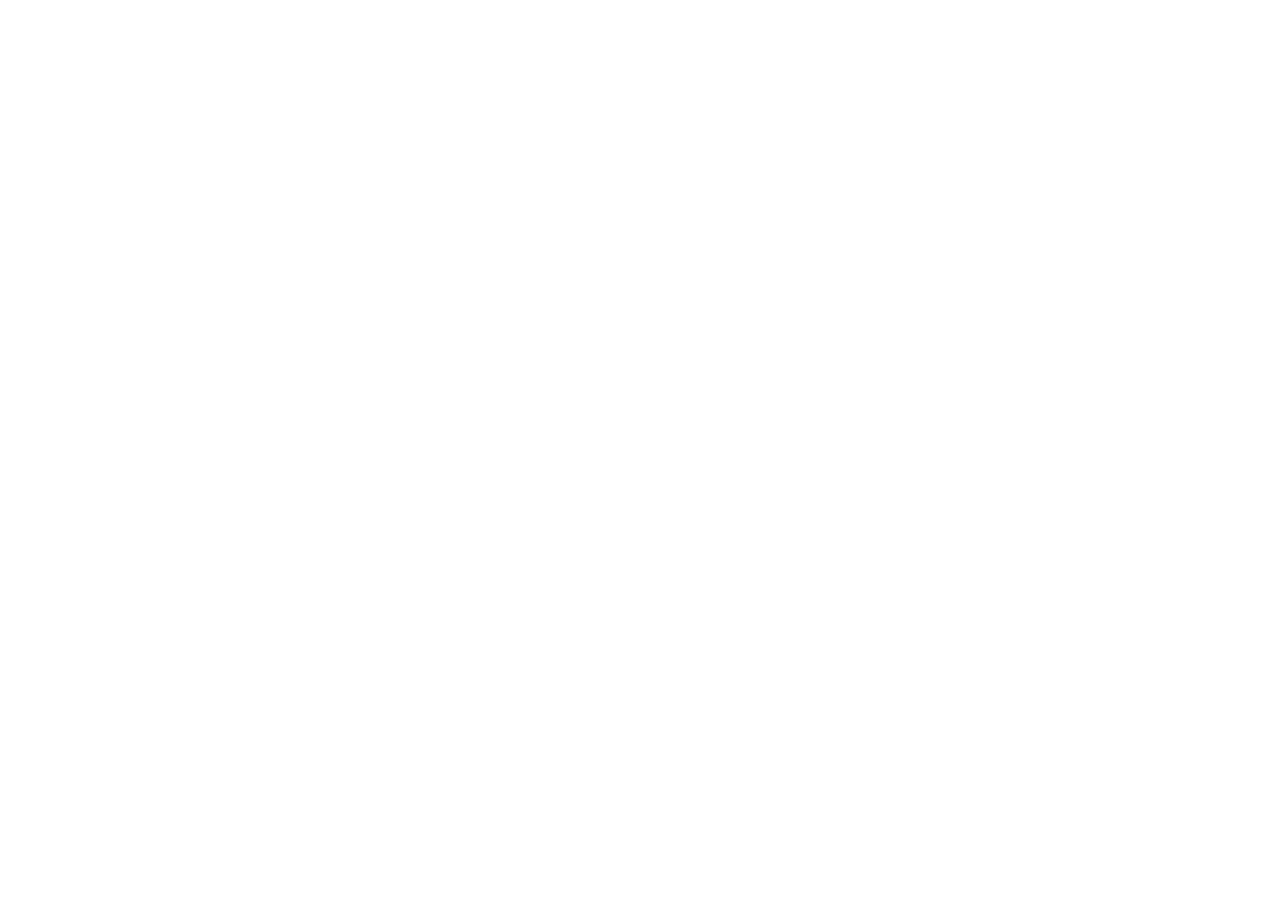
==== index.html @ faaabf3d "added starter files" ====
<!DOCTYPE html>
<html lang="en">
<head>
    <meta charset="UTF-8">
    <meta http-equiv="X-UA-Compatible" content="IE=edge">
    <meta name="viewport" content="width=device-width, initial-scale=1.0">
    <title>WEBD1123-WEEK11-JQUERY</title>
    <link rel="stylesheet" href="css/style.css">
</head>
<body>
    <div>
    
    </div>

    <script src="js/app.js"></script>
</body>
</html>
---- css/style.css ----
@import url("https://fonts.googleapis.com/css2?family=Montserrat:wght@400;600&family=Roboto:wght@100&display=swap");
* {
  padding: 0;
  margin: 0;
  -webkit-box-sizing: border-box;
          box-sizing: border-box;
  font-family: 'Montserrat', sans-serif;
}
/*# sourceMappingURL=style.css.map */
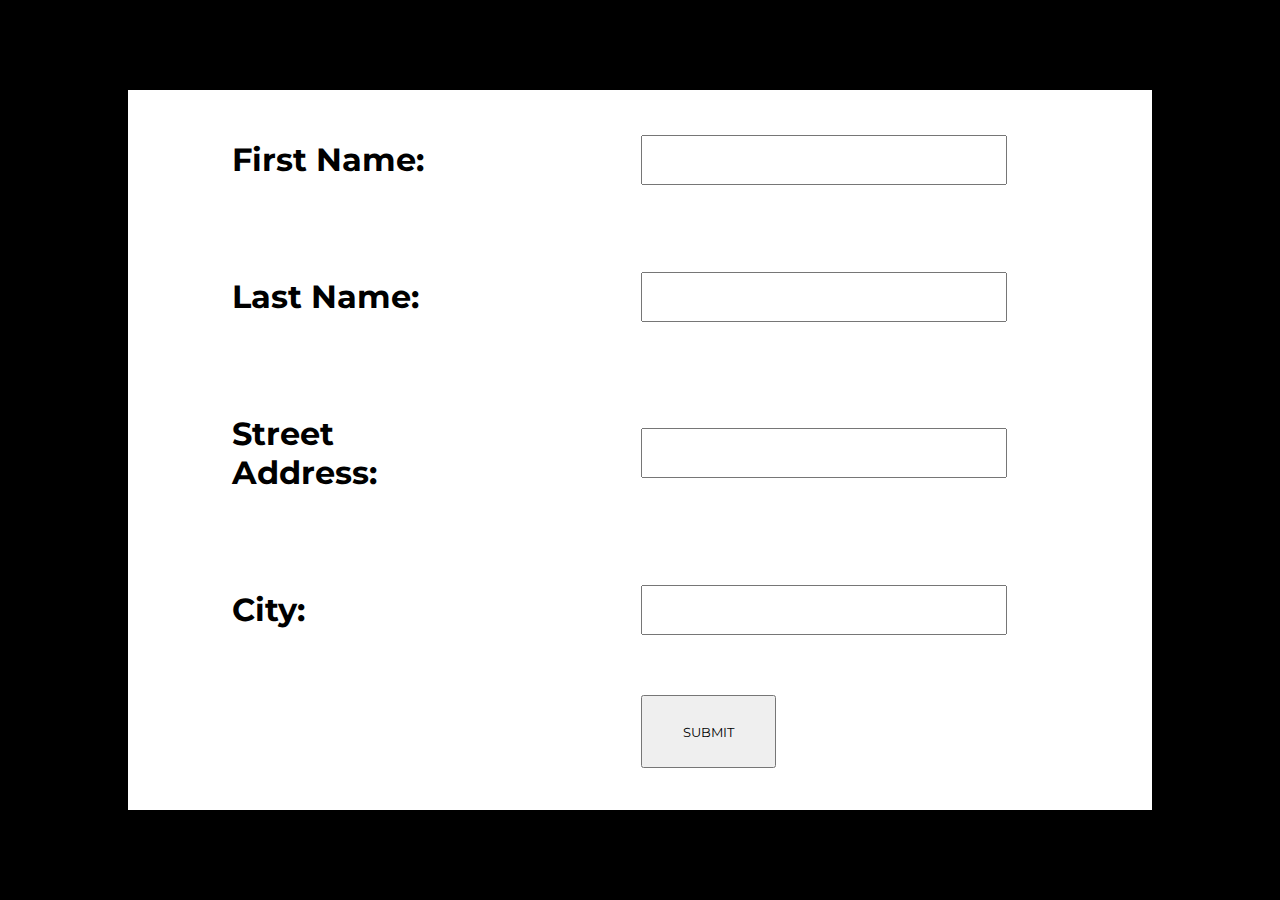
==== commit b0a10ae7: "all files updated" ====
--- a/index.html
+++ b/index.html
@@ -1,5 +1,6 @@
 <!DOCTYPE html>
 <html lang="en">
+
 <head>
     <meta charset="UTF-8">
     <meta http-equiv="X-UA-Compatible" content="IE=edge">
@@ -7,11 +8,89 @@
     <title>WEBD1123-WEEK11-JQUERY</title>
     <link rel="stylesheet" href="css/style.css">
 </head>
+
 <body>
-    <div>
-    
+    <!-- <div class="container">
+        <section>
+            <h1>jQuery Demo</h1>
+            <p id="myParagraph">
+                Lorem, ipsum dolor sit amet consectetur adipisicing elit. Quos facere, dolorum sequi laborum dolores
+                repellat
+                adipisci beatae, pariatur suscipit ex consectetur. Consequatur corporis sint eius blanditiis adipisci
+                illo
+                voluptatibus officiis, minima quibusdam reprehenderit nihil sed eligendi veniam totam? Distinctio
+                molestiae
+                aliquid vel? Quod, sequi illum! Vitae architecto impedit, quae esse optio enim. Facere veniam
+                reiciendis,
+                quaerat laudantium odio dicta ab provident rerum totam, debitis exercitationem alias assumenda numquam!
+                Sed
+                perspiciatis id, maxime et aliquam doloribus, ex libero quaerat similique dolore fugit inventore quis
+                veniam
+                magni nostrum maiores ipsum. Facere sequi, minima culpa quidem molestias, nisi iste animi nulla
+                veritatis
+                tempora molestiae debitis consectetur ea excepturi cupiditate eligendi maiores earum temporibus. Tenetur
+                ut
+                a quam, nisi repellat quibusdam sunt enim voluptatem excepturi repellendus. Rem vel accusantium ipsam
+                reiciendis laborum deleniti adipisci blanditiis, molestiae tempore nulla praesentium non dignissimos
+                neque
+                placeat consectetur cupiditate nisi omnis? Iure assumenda enim consequatur iusto repudiandae, ad nulla!
+                Aut
+                consectetur earum voluptate, harum similique provident. Reiciendis illo ratione, iste omnis distinctio
+                molestias voluptatum porro necessitatibus eum, est repellendus fuga officia aut minus nihil quaerat
+                magnam
+                at corrupti maiores illum asperiores natus saepe. Obcaecati inventore optio sint consectetur blanditiis
+                nulla totam eius? Quia debitis officiis ea aut fugit.
+            
+                <button id="myBtn">click me</button>
+            </p>
+        </section>
+    </div> -->
+    <div class="container">
+        <section id="section2">
+            <form action="#">
+                <table>
+                    <tr>
+                        <td class="form-label"><h1 class="form-label">First Name:</h1></td>
+                        <td class="form-label"><input type="text"></td>
+                    </tr>
+                    <tr>
+                        <td class="form-label"><h1 class="form-label">Last Name:</h1></td>
+                        <td class="form-label"><input type="text"></td>
+                    </tr>
+                    <tr>
+                        <td class="form-label"><h1 class="form-label">Street Address:</h1></td>
+                        <td class="form-label"><input type="text"></td>
+                    </tr>
+                    <tr>
+                        <td class="form-label"><h1 class="form-label">City:</h1></td>
+                        <td class="form-label"><input type="text"></td>
+                    </tr>
+                    <!-- <tr>
+                        <td class="form-label"><h1 class="form-label">State:</h1></td>
+                        <td class="form-label"><input type="text"></td>
+                    </tr> -->
+                    <!-- <tr>
+                        <td class="form-label"><h1 class="form-label">Zip Code:</h1></td>
+                        <td class="form-label"><input type="text"></td>
+                    </tr>
+                    <tr>
+                        <td class="form-label"><h1 class="form-label">EMail:</h1></td>
+                        <td class="form-label"><input type="text"></td>
+                    </tr> -->
+                    <tr>
+                        <td class="form-label"></td>
+                        <td class="form-label"><button style="padding:2em 3em;">SUBMIT</button></td>
+                    </tr> 
+                </table>
+            </form>
+        </section>
     </div>
-
+    <script src="https://code.jquery.com/jquery-3.6.1.min.js"
+        integrity="sha256-o88AwQnZB+VDvE9tvIXrMQaPlFFSUTR+nldQm1LuPXQ=" crossorigin="anonymous"></script>
+    <script>
+        window.jQuery || document.write('<script src="js/jquery-3.6.1.min.js"><\/script>')
+    </script>
     <script src="js/app.js"></script>
 </body>
+
 </html>--- a/css/style.css
+++ b/css/style.css
@@ -4,6 +4,88 @@
   margin: 0;
   -webkit-box-sizing: border-box;
           box-sizing: border-box;
-  font-family: 'Montserrat', sans-serif;
+  font-family: "Montserrat", sans-serif;
+}
+
+div.container {
+  width: 100%;
+  height: 100vh;
+  background-color: red;
+}
+
+div.container section {
+  width: inherit;
+  height: inherit;
+  display: -webkit-box;
+  display: -ms-flexbox;
+  display: flex;
+  -webkit-box-pack: center;
+      -ms-flex-pack: center;
+          justify-content: center;
+  -webkit-box-align: center;
+      -ms-flex-align: center;
+          align-items: center;
+  -webkit-box-orient: vertical;
+  -webkit-box-direction: normal;
+      -ms-flex-direction: column;
+          flex-direction: column;
+}
+
+div.container section h1 {
+  background-color: white;
+  width: 60%;
+  padding: 0.5em 48px;
+}
+
+div.container section p {
+  width: 60%;
+  color: white;
+  background-color: black;
+  padding: 3em;
+}
+
+div.container section p button#myBtn {
+  display: block;
+  padding: 1em 2em;
+  margin-top: 1em;
+  border: none;
+  background-color: red;
+  border-radius: 1em;
+  text-transform: uppercase;
+  color: white;
+  border: 2px solid white;
+  cursor: pointer;
+  -webkit-transition: all 200ms;
+  transition: all 200ms;
+}
+
+div.container section p button#myBtn:hover {
+  background-color: #640000;
+  border: 2px solid gray;
+}
+
+div.container section#section2 {
+  background-color: black;
+}
+
+div.container section#section2 form {
+  width: 80%;
+  height: 80%;
+  background-color: white;
+}
+
+div.container section#section2 form table {
+  width: 80%;
+  margin: 0 auto;
+}
+
+div.container section#section2 form table .form-label {
+  width: 50%;
+  padding: 1em 0;
+}
+
+div.container section#section2 form table .form-label input {
+  width: 90%;
+  height: 50px;
 }
 /*# sourceMappingURL=style.css.map */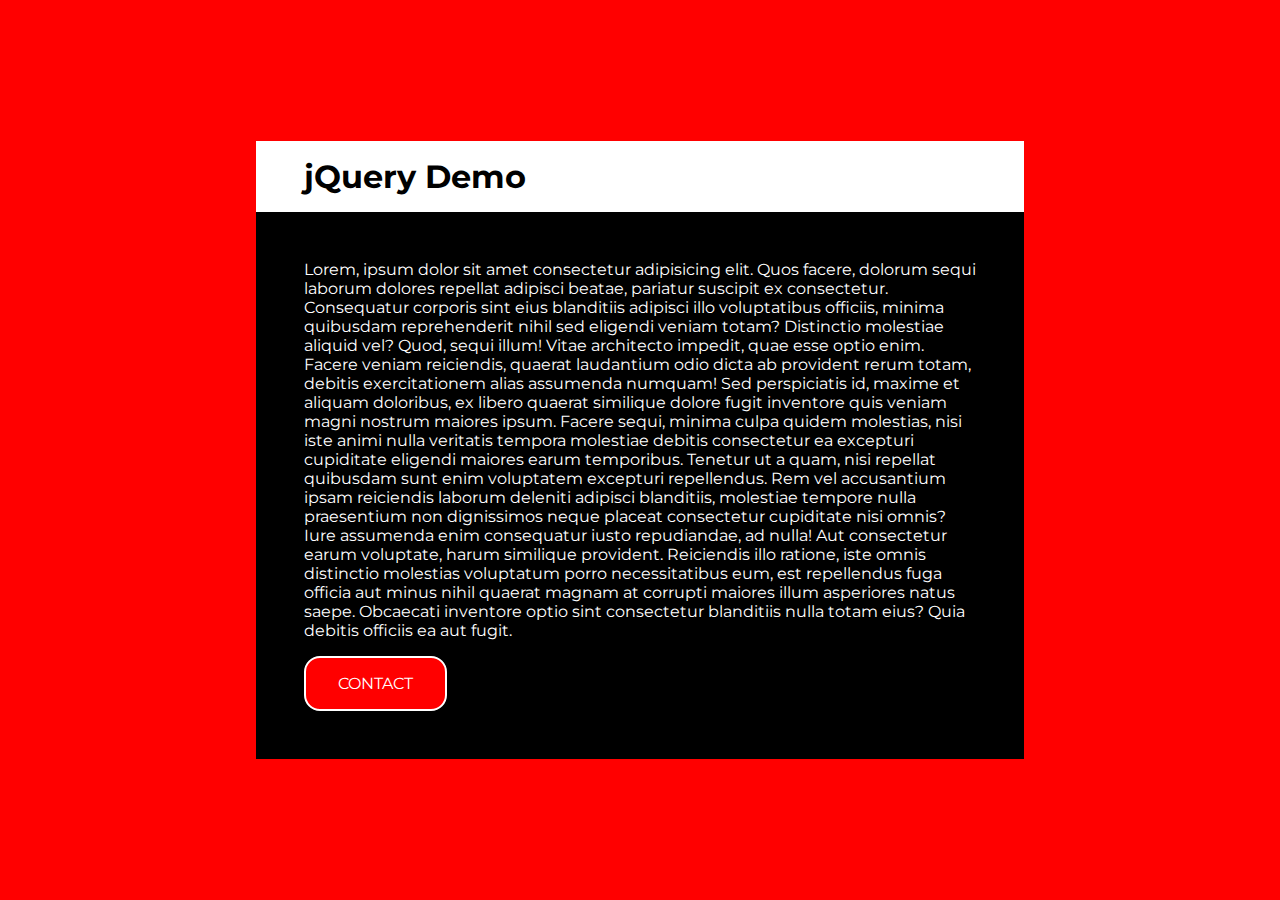
==== commit ad61c16d: "finished contact form" ====
--- a/index.html
+++ b/index.html
@@ -10,9 +10,9 @@
 </head>
 
 <body>
-    <!-- <div class="container">
+<div class="container">
         <section>
-            <h1>jQuery Demo</h1>
+            <h1 id="title1">jQuery Demo</h1>
             <p id="myParagraph">
                 Lorem, ipsum dolor sit amet consectetur adipisicing elit. Quos facere, dolorum sequi laborum dolores
                 repellat
@@ -41,50 +41,12 @@
                 at corrupti maiores illum asperiores natus saepe. Obcaecati inventore optio sint consectetur blanditiis
                 nulla totam eius? Quia debitis officiis ea aut fugit.
             
-                <button id="myBtn">click me</button>
+                <!-- <button class="myBtn">Contact</button> -->
+                <br><a class="myBTn" href="contact.html" target="_blank">Contact</a>
             </p>
         </section>
-    </div> -->
-    <div class="container">
-        <section id="section2">
-            <form action="#">
-                <table>
-                    <tr>
-                        <td class="form-label"><h1 class="form-label">First Name:</h1></td>
-                        <td class="form-label"><input type="text"></td>
-                    </tr>
-                    <tr>
-                        <td class="form-label"><h1 class="form-label">Last Name:</h1></td>
-                        <td class="form-label"><input type="text"></td>
-                    </tr>
-                    <tr>
-                        <td class="form-label"><h1 class="form-label">Street Address:</h1></td>
-                        <td class="form-label"><input type="text"></td>
-                    </tr>
-                    <tr>
-                        <td class="form-label"><h1 class="form-label">City:</h1></td>
-                        <td class="form-label"><input type="text"></td>
-                    </tr>
-                    <!-- <tr>
-                        <td class="form-label"><h1 class="form-label">State:</h1></td>
-                        <td class="form-label"><input type="text"></td>
-                    </tr> -->
-                    <!-- <tr>
-                        <td class="form-label"><h1 class="form-label">Zip Code:</h1></td>
-                        <td class="form-label"><input type="text"></td>
-                    </tr>
-                    <tr>
-                        <td class="form-label"><h1 class="form-label">EMail:</h1></td>
-                        <td class="form-label"><input type="text"></td>
-                    </tr> -->
-                    <tr>
-                        <td class="form-label"></td>
-                        <td class="form-label"><button style="padding:2em 3em;">SUBMIT</button></td>
-                    </tr> 
-                </table>
-            </form>
-        </section>
-    </div>
+    </div> 
+
     <script src="https://code.jquery.com/jquery-3.6.1.min.js"
         integrity="sha256-o88AwQnZB+VDvE9tvIXrMQaPlFFSUTR+nldQm1LuPXQ=" crossorigin="anonymous"></script>
     <script>
--- a/css/style.css
+++ b/css/style.css
@@ -31,7 +31,7 @@
           flex-direction: column;
 }
 
-div.container section h1 {
+div.container section h1#title1 {
   background-color: white;
   width: 60%;
   padding: 0.5em 48px;
@@ -44,7 +44,62 @@
   padding: 3em;
 }
 
-div.container section p button#myBtn {
+div.container section p a.myBTn {
+  display: inline-block;
+  padding: 1em 2em;
+  margin-top: 1em;
+  border: none;
+  background-color: red;
+  border-radius: 1em;
+  text-transform: uppercase;
+  color: white;
+  border: 2px solid white;
+  cursor: pointer;
+  -webkit-transition: all 200ms;
+  transition: all 200ms;
+  text-decoration: none;
+}
+
+div.container section p a.myBTn:hover {
+  background-color: #640000;
+  border: 2px solid gray;
+}
+
+div.container #section2 form #form-table {
+  background-color: black;
+  width: 960px;
+  padding: 2em;
+}
+
+div.container #section2 form tr {
+  padding: 1em 0;
+}
+
+div.container #section2 form tr td.form-label {
+  width: 50%;
+}
+
+div.container #section2 form tr td.form-label .form-label-title {
+  color: white;
+}
+
+div.container #section2 form tr td.form-label .form-input {
+  width: 100%;
+  font-size: 1.5em;
+  padding: 0.075em 0;
+  margin: 8px 0;
+  border-radius: 0.25em;
+  border: none;
+  background-color: rgba(199, 199, 199, 0.7);
+  -webkit-transition: background-color 500ms;
+  transition: background-color 500ms;
+}
+
+div.container #section2 form tr td.form-label .form-input:focus {
+  background-color: white;
+}
+
+div.container #section2 form tr td.form-label button.myBtn {
   display: block;
   padding: 1em 2em;
   margin-top: 1em;
@@ -59,33 +114,8 @@
   transition: all 200ms;
 }
 
-div.container section p button#myBtn:hover {
+div.container #section2 form tr td.form-label button.myBtn:hover {
   background-color: #640000;
   border: 2px solid gray;
 }
-
-div.container section#section2 {
-  background-color: black;
-}
-
-div.container section#section2 form {
-  width: 80%;
-  height: 80%;
-  background-color: white;
-}
-
-div.container section#section2 form table {
-  width: 80%;
-  margin: 0 auto;
-}
-
-div.container section#section2 form table .form-label {
-  width: 50%;
-  padding: 1em 0;
-}
-
-div.container section#section2 form table .form-label input {
-  width: 90%;
-  height: 50px;
-}
 /*# sourceMappingURL=style.css.map */